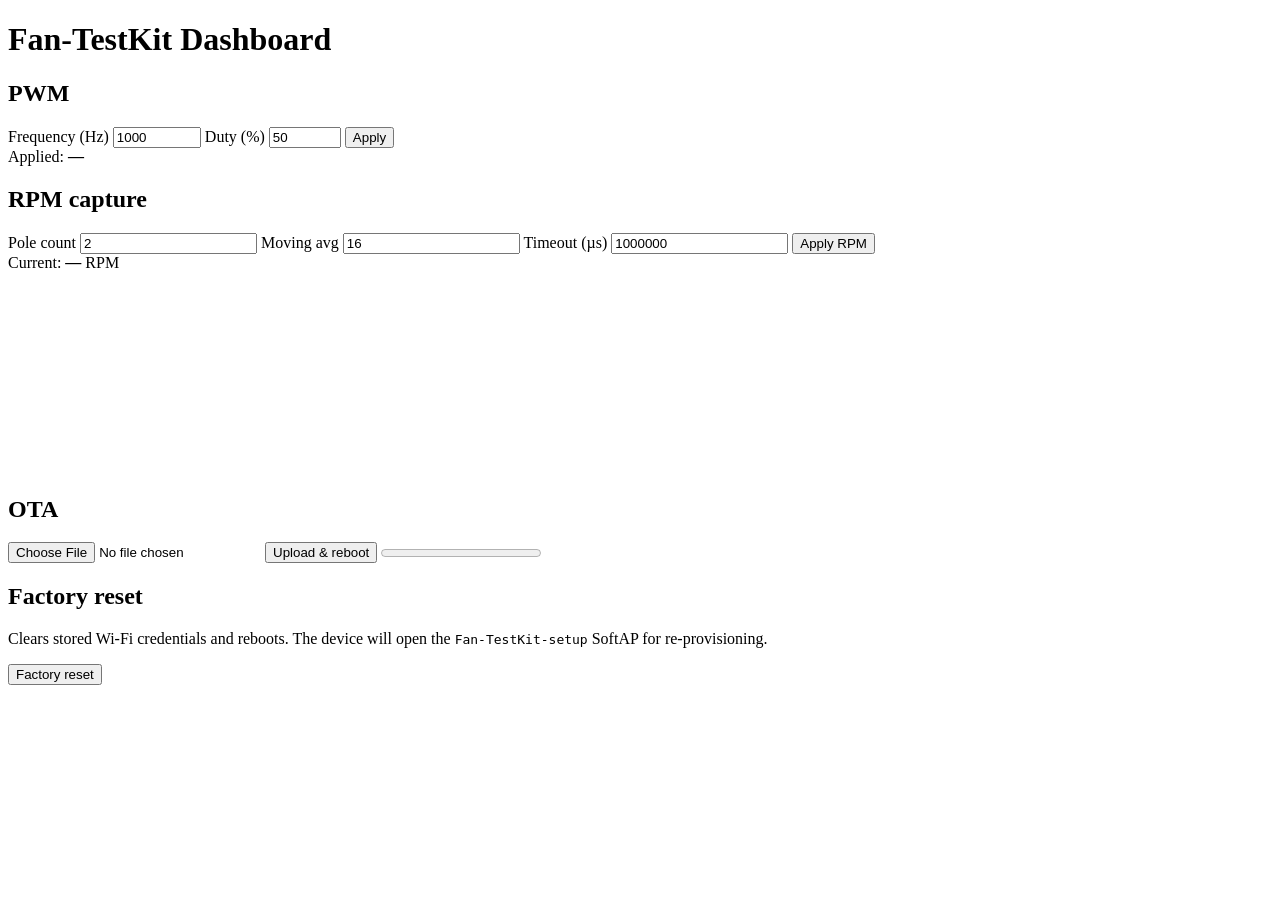
==== components/net_dashboard/web/index.html @ bc7d087b "chore: rename product ESP32-PWM → Fan-TestKit 把整個 product name rebrand 成 Fan-TestKit。影響範圍：  - **Runt" ====
<!doctype html>
<html lang="en">
<head>
  <meta charset="utf-8" />
  <meta name="viewport" content="width=device-width, initial-scale=1" />
  <title>Fan-TestKit Dashboard</title>
  <link rel="stylesheet" href="/app.css" />
</head>
<body>
  <h1>Fan-TestKit Dashboard</h1>

  <section class="panel">
    <h2>PWM</h2>
    <label>Frequency (Hz)
      <input id="freq" type="number" min="5" max="1000000" value="1000" />
    </label>
    <label>Duty (%)
      <input id="duty" type="number" min="0" max="100" step="0.1" value="50" />
    </label>
    <button id="apply">Apply</button>
    <div class="readout">
      <span>Applied: <b id="applied">—</b></span>
    </div>
  </section>

  <section class="panel">
    <h2>RPM capture</h2>
    <label>Pole count <input id="pole" type="number" min="1" value="2" /></label>
    <label>Moving avg <input id="mavg" type="number" min="1" value="16" /></label>
    <label>Timeout (µs) <input id="timeout_us" type="number" min="1000" value="1000000" /></label>
    <button id="apply_rpm">Apply RPM</button>
    <div class="readout">
      <span>Current: <b id="rpm">—</b> RPM</span>
    </div>
    <canvas id="chart" width="600" height="200"></canvas>
  </section>

  <section class="panel">
    <h2>OTA</h2>
    <input id="fwfile" type="file" accept=".bin" />
    <button id="upload">Upload &amp; reboot</button>
    <progress id="otaprog" max="100" value="0"></progress>
  </section>

  <section class="panel">
    <h2>Factory reset</h2>
    <p class="warn">
      Clears stored Wi-Fi credentials and reboots. The device will open the
      <code>Fan-TestKit-setup</code> SoftAP for re-provisioning.
    </p>
    <button id="factory_reset" class="danger">Factory reset</button>
    <span id="factory_reset_status" class="status"></span>
  </section>

  <script src="/app.js"></script>
</body>
</html>
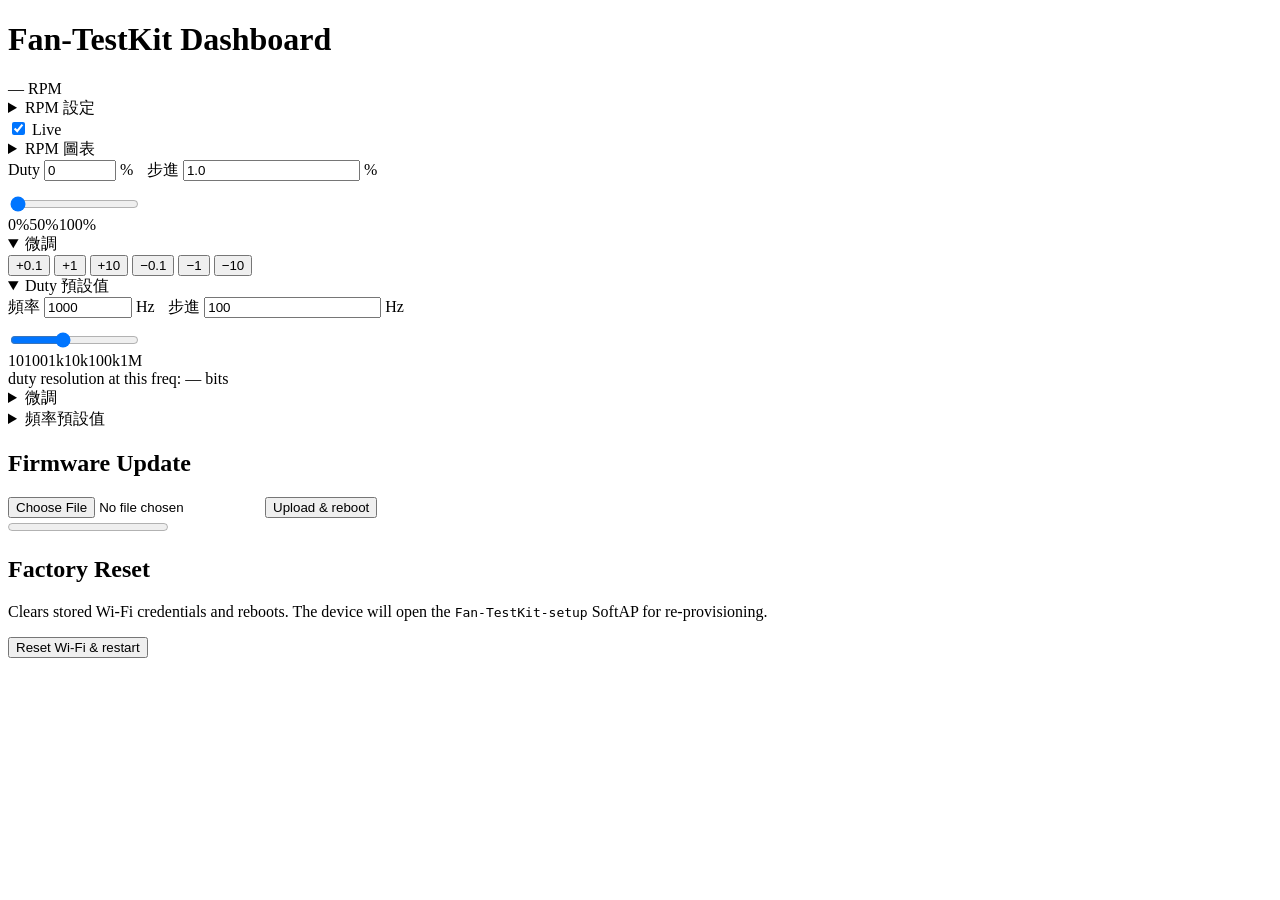
==== commit 8f790a97: "feat(dashboard): rebuild PWM and RPM panels (v3 design) PWM 改成 Duty/Frequency 兩個獨立 panel，各自帶 readout" ====
--- a/components/net_dashboard/web/index.html
+++ b/components/net_dashboard/web/index.html
@@ -9,46 +9,146 @@
 <body>
   <h1>Fan-TestKit Dashboard</h1>
 
+  <!-- ============== RPM panel ============== -->
   <section class="panel">
-    <h2>PWM</h2>
-    <label>Frequency (Hz)
-      <input id="freq" type="number" min="5" max="1000000" value="1000" />
-    </label>
-    <label>Duty (%)
-      <input id="duty" type="number" min="0" max="100" step="0.1" value="50" />
-    </label>
-    <button id="apply">Apply</button>
-    <div class="readout">
-      <span>Applied: <b id="applied">—</b></span>
+    <div class="rpm-header">
+      <span class="big" id="rpm">—</span>
+      <span class="unit">RPM</span>
+      <span class="spacer"></span>
+      <details class="rpm-settings" id="rpm-settings">
+        <summary>RPM 設定</summary>
+        <div class="popover">
+          <div class="field">
+            <span>Pole pairs</span>
+            <input id="pole" type="number" min="1" value="2" />
+            <span>Avg window</span>
+            <input id="mavg" type="number" min="1" value="16" />
+            <span>Timeout (µs)</span>
+            <input id="timeout_us" type="number" min="1000" value="1000000" />
+          </div>
+          <button id="apply_rpm">Apply RPM</button>
+        </div>
+      </details>
+      <label class="live-toggle">
+        <input id="rpm-live" type="checkbox" checked />
+        <span>Live</span>
+      </label>
     </div>
+
+    <details id="rpm-chart-expander">
+      <summary>RPM 圖表</summary>
+      <div class="chart-row">
+        <div class="yaxis-col">
+          <div class="y-label">RPM</div>
+          <div class="y-ticks" id="y-ticks">
+            <span>2000</span>
+            <span>1500</span>
+            <span>1000</span>
+            <span>500</span>
+            <span>0</span>
+          </div>
+        </div>
+        <div class="chart-col">
+          <canvas id="chart"></canvas>
+          <div class="x-ticks" id="x-ticks">
+            <span>−15s</span>
+            <span>−10s</span>
+            <span>−5s</span>
+            <span>now</span>
+          </div>
+          <div class="x-label">time</div>
+        </div>
+      </div>
+    </details>
   </section>
 
-  <section class="panel">
-    <h2>RPM capture</h2>
-    <label>Pole count <input id="pole" type="number" min="1" value="2" /></label>
-    <label>Moving avg <input id="mavg" type="number" min="1" value="16" /></label>
-    <label>Timeout (µs) <input id="timeout_us" type="number" min="1000" value="1000000" /></label>
-    <button id="apply_rpm">Apply RPM</button>
-    <div class="readout">
-      <span>Current: <b id="rpm">—</b> RPM</span>
+  <!-- ============== Duty panel ============== -->
+  <section class="panel pwm-panel" id="duty-panel">
+    <div class="row">
+      <span class="label">Duty</span>
+      <input class="readout-input" id="duty-readout" type="number" step="0.1" min="0" max="100" value="0" />
+      <span class="unit">%</span>
+      <span class="label tight" style="margin-left:0.6em">步進</span>
+      <input class="step" id="duty-step" type="number" step="0.1" min="0.1" value="1.0" />
+      <span class="label tight">%</span>
     </div>
-    <canvas id="chart" width="600" height="200"></canvas>
+    <div class="row" style="margin-top:0.8em">
+      <input id="duty-slider" type="range" min="0" max="100" value="0" step="1" />
+    </div>
+    <div class="ticks"><span>0%</span><span>50%</span><span>100%</span></div>
+
+    <details open>
+      <summary>微調</summary>
+      <div class="grid-finetune" id="duty-finetune">
+        <button class="pos" data-delta="0.1">+0.1</button>
+        <button class="pos" data-delta="1">+1</button>
+        <button class="pos" data-delta="10">+10</button>
+        <button class="neg" data-delta="-0.1">−0.1</button>
+        <button class="neg" data-delta="-1">−1</button>
+        <button class="neg" data-delta="-10">−10</button>
+      </div>
+    </details>
+
+    <details open>
+      <summary>Duty 預設值</summary>
+      <div class="preset-grid" id="duty-presets"></div>
+    </details>
   </section>
 
+  <!-- ============== Frequency panel ============== -->
+  <section class="panel pwm-panel" id="freq-panel">
+    <div class="row">
+      <span class="label">頻率</span>
+      <input class="readout-input" id="freq-readout" type="number" step="1" min="10" max="1000000" value="1000" />
+      <span class="unit">Hz</span>
+      <span class="label tight" style="margin-left:0.6em">步進</span>
+      <input class="step" id="freq-step" type="number" step="1" min="1" value="100" />
+      <span class="label tight">Hz</span>
+    </div>
+    <div class="row" style="margin-top:0.8em">
+      <input id="freq-slider" type="range" min="100" max="600" value="300" step="1" />
+    </div>
+    <div class="ticks">
+      <span>10</span><span>100</span><span>1k</span><span>10k</span><span>100k</span><span>1M</span>
+    </div>
+    <div class="resbits">duty resolution at this freq: <span id="freq-resbits">—</span> bits</div>
+
+    <details>
+      <summary>微調</summary>
+      <div class="grid-finetune" id="freq-finetune">
+        <button class="pos" data-delta="1">+1</button>
+        <button class="pos" data-delta="10">+10</button>
+        <button class="pos" data-delta="100">+100</button>
+        <button class="neg" data-delta="-1">−1</button>
+        <button class="neg" data-delta="-10">−10</button>
+        <button class="neg" data-delta="-100">−100</button>
+      </div>
+    </details>
+
+    <details>
+      <summary>頻率預設值</summary>
+      <div class="preset-grid" id="freq-presets"></div>
+    </details>
+  </section>
+
+  <!-- ============== OTA panel ============== -->
   <section class="panel">
-    <h2>OTA</h2>
-    <input id="fwfile" type="file" accept=".bin" />
-    <button id="upload">Upload &amp; reboot</button>
+    <h2>Firmware Update</h2>
+    <div class="ota-controls">
+      <input id="fwfile" type="file" accept=".bin" />
+      <button id="upload">Upload &amp; reboot</button>
+    </div>
     <progress id="otaprog" max="100" value="0"></progress>
   </section>
 
+  <!-- ============== Factory reset panel ============== -->
   <section class="panel">
-    <h2>Factory reset</h2>
+    <h2>Factory Reset</h2>
     <p class="warn">
       Clears stored Wi-Fi credentials and reboots. The device will open the
       <code>Fan-TestKit-setup</code> SoftAP for re-provisioning.
     </p>
-    <button id="factory_reset" class="danger">Factory reset</button>
+    <button id="factory_reset" class="danger">Reset Wi-Fi &amp; restart</button>
     <span id="factory_reset_status" class="status"></span>
   </section>
 
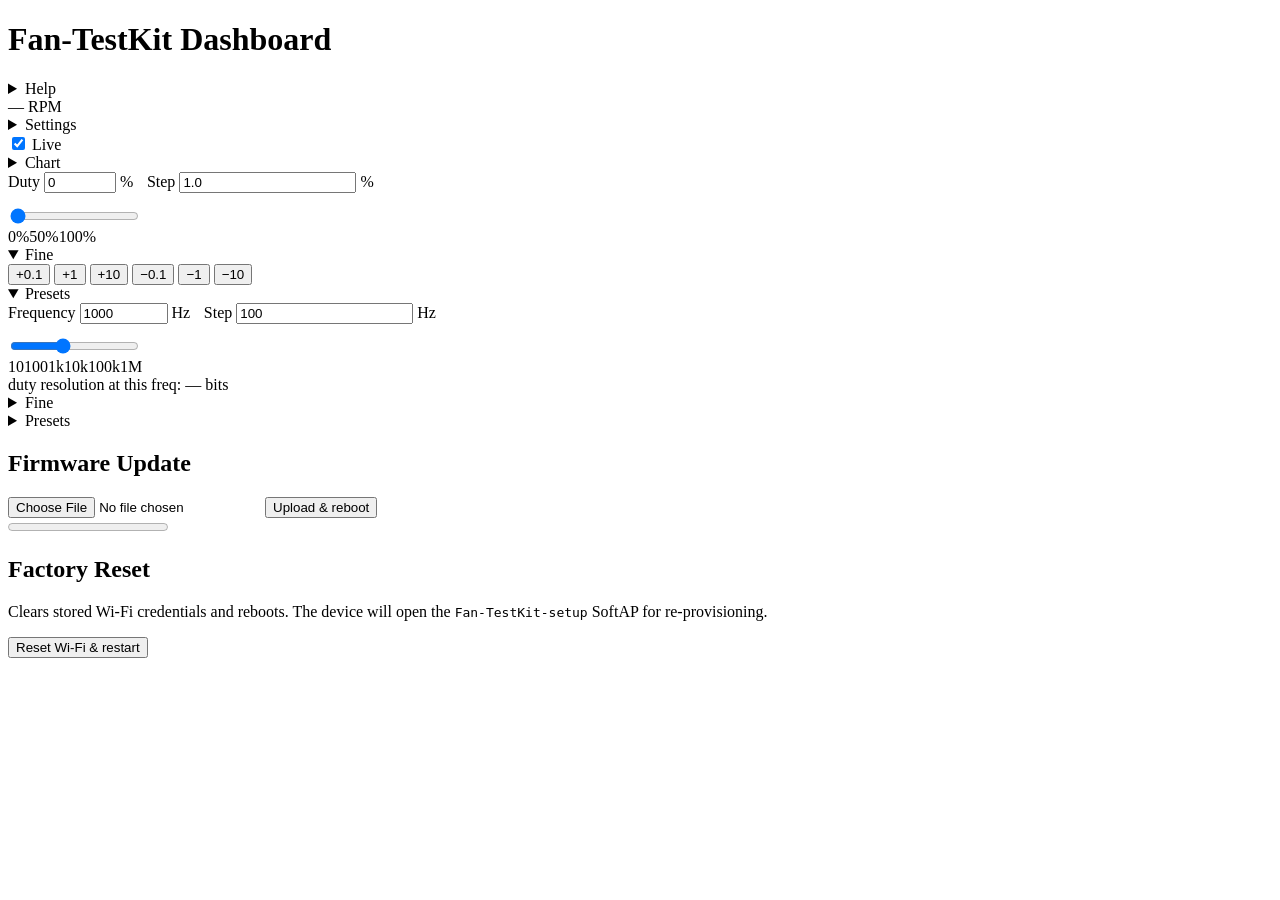
==== commit 31006f8b: "feat(dashboard): add Help block and translate UI labels to English" ====
--- a/components/net_dashboard/web/index.html
+++ b/components/net_dashboard/web/index.html
@@ -9,6 +9,58 @@
 <body>
   <h1>Fan-TestKit Dashboard</h1>
 
+  <!-- ============== Help panel ============== -->
+  <details class="panel help-panel" id="help">
+    <summary>Help</summary>
+
+    <h3>Pin assignments</h3>
+    <ul id="help-pins">
+      <li>PWM output: GPIO<span data-pin="pwm">?</span></li>
+      <li>Change-trigger output: GPIO<span data-pin="trigger">?</span></li>
+      <li>RPM capture input: GPIO<span data-pin="rpm">?</span></li>
+      <li>Status LED (WS2812): GPIO<span data-pin="status_led">?</span></li>
+    </ul>
+
+    <h3>Duty / Frequency</h3>
+    <p>Drives the PWM-output pin. Frequency range
+       <span data-info="freq_min">?</span>&nbsp;Hz to
+       <span data-info="freq_max">?</span>&nbsp;Hz.
+       Duty resolution decreases at high frequencies — the live
+       "duty resolution at this freq" readout shows the current bit count.</p>
+
+    <h3>RPM</h3>
+    <p>Reads tach edges on the RPM-input pin.
+       <em>RPM = edges/sec × 60 / pole pairs.</em></p>
+    <ul>
+      <li><strong>Pole pairs</strong> — divider for edge frequency.</li>
+      <li><strong>Avg window</strong> — sliding-average sample count to smooth jitter.</li>
+      <li><strong>Timeout (µs)</strong> — if no edge arrives within this window, RPM falls to 0.</li>
+      <li><strong>Live</strong> toggle pauses the readout and chart without stopping the device.</li>
+    </ul>
+
+    <h3>Firmware Update</h3>
+    <p>Pick a <code>.bin</code> and click Upload. The device flashes to the
+       inactive OTA slot and reboots into it.</p>
+
+    <h3>Factory Reset</h3>
+    <p>Clears stored Wi-Fi credentials and reboots. Same effect as holding
+       the BOOT button for ≥ 3 seconds.</p>
+    <details class="dev-notes">
+      <summary>Developer notes</summary>
+      <p>The same reset is also reachable via USB HID report
+         <code>0x03</code> with magic byte <code>0xA5</code>, or USB CDC op
+         <code>0x20</code> with magic byte <code>0xA5</code>. All four
+         entry points land on <code>net_dashboard_factory_reset()</code>.</p>
+    </details>
+
+    <h3>Wi-Fi setup fallback</h3>
+    <p>If credentials are missing or wrong, the device opens an open SoftAP
+       named <code>Fan-TestKit-setup</code>. Connect from a phone — the
+       captive-portal page lets you enter SSID/password. After success the
+       dashboard is reachable at <code>fan-testkit.local</code> or the
+       assigned IP.</p>
+  </details>
+
   <!-- ============== RPM panel ============== -->
   <section class="panel">
     <div class="rpm-header">
@@ -16,7 +68,7 @@
       <span class="unit">RPM</span>
       <span class="spacer"></span>
       <details class="rpm-settings" id="rpm-settings">
-        <summary>RPM 設定</summary>
+        <summary>Settings</summary>
         <div class="popover">
           <div class="field">
             <span>Pole pairs</span>
@@ -36,7 +88,7 @@
     </div>
 
     <details id="rpm-chart-expander">
-      <summary>RPM 圖表</summary>
+      <summary>Chart</summary>
       <div class="chart-row">
         <div class="yaxis-col">
           <div class="y-label">RPM</div>
@@ -68,7 +120,7 @@
       <span class="label">Duty</span>
       <input class="readout-input" id="duty-readout" type="number" step="0.1" min="0" max="100" value="0" />
       <span class="unit">%</span>
-      <span class="label tight" style="margin-left:0.6em">步進</span>
+      <span class="label tight" style="margin-left:0.6em">Step</span>
       <input class="step" id="duty-step" type="number" step="0.1" min="0.1" value="1.0" />
       <span class="label tight">%</span>
     </div>
@@ -78,7 +130,7 @@
     <div class="ticks"><span>0%</span><span>50%</span><span>100%</span></div>
 
     <details open>
-      <summary>微調</summary>
+      <summary>Fine</summary>
       <div class="grid-finetune" id="duty-finetune">
         <button class="pos" data-delta="0.1">+0.1</button>
         <button class="pos" data-delta="1">+1</button>
@@ -90,7 +142,7 @@
     </details>
 
     <details open>
-      <summary>Duty 預設值</summary>
+      <summary>Presets</summary>
       <div class="preset-grid" id="duty-presets"></div>
     </details>
   </section>
@@ -98,10 +150,10 @@
   <!-- ============== Frequency panel ============== -->
   <section class="panel pwm-panel" id="freq-panel">
     <div class="row">
-      <span class="label">頻率</span>
+      <span class="label">Frequency</span>
       <input class="readout-input" id="freq-readout" type="number" step="1" min="10" max="1000000" value="1000" />
       <span class="unit">Hz</span>
-      <span class="label tight" style="margin-left:0.6em">步進</span>
+      <span class="label tight" style="margin-left:0.6em">Step</span>
       <input class="step" id="freq-step" type="number" step="1" min="1" value="100" />
       <span class="label tight">Hz</span>
     </div>
@@ -114,7 +166,7 @@
     <div class="resbits">duty resolution at this freq: <span id="freq-resbits">—</span> bits</div>
 
     <details>
-      <summary>微調</summary>
+      <summary>Fine</summary>
       <div class="grid-finetune" id="freq-finetune">
         <button class="pos" data-delta="1">+1</button>
         <button class="pos" data-delta="10">+10</button>
@@ -126,7 +178,7 @@
     </details>
 
     <details>
-      <summary>頻率預設值</summary>
+      <summary>Presets</summary>
       <div class="preset-grid" id="freq-presets"></div>
     </details>
   </section>
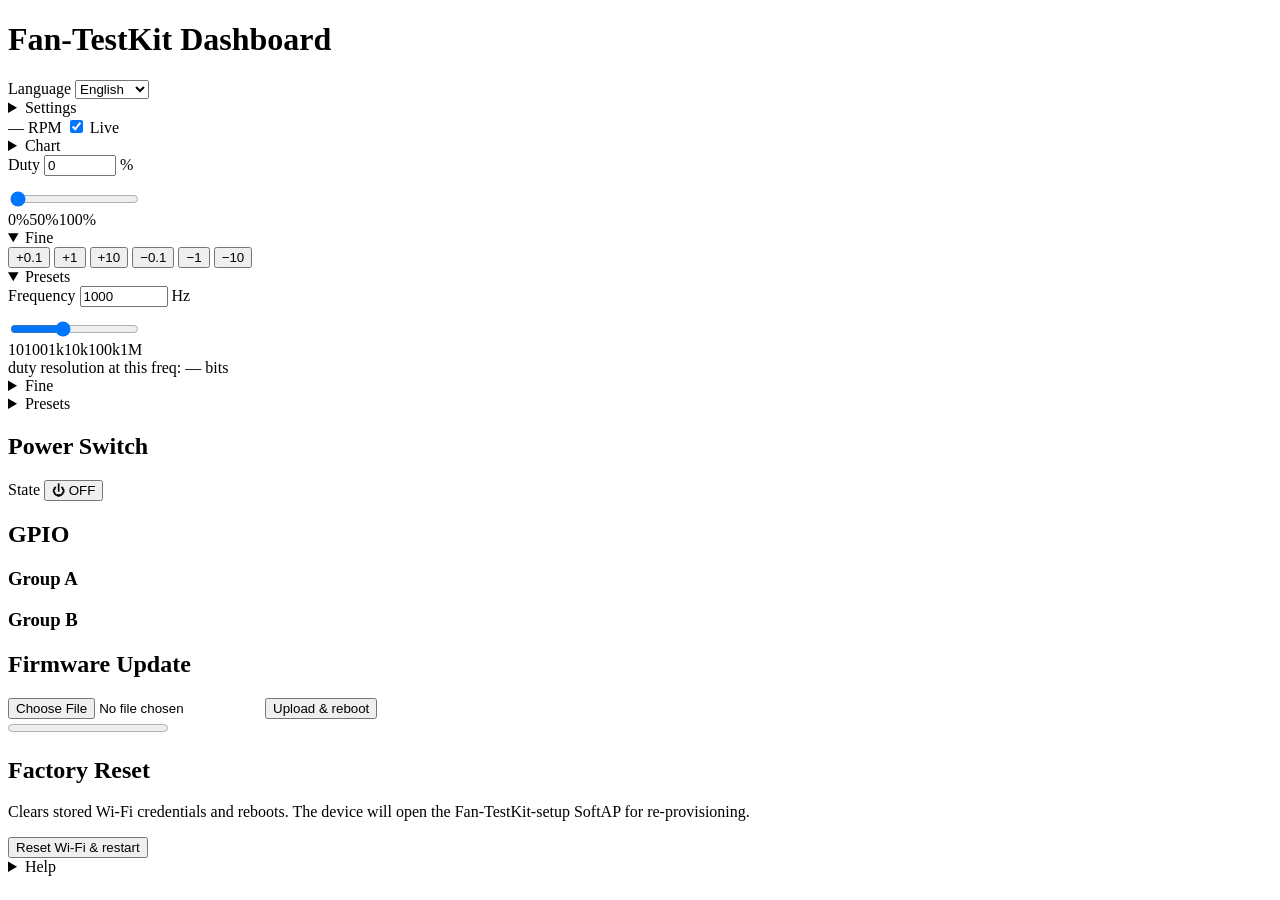
==== commit f038e9a8: "feat(dashboard): power + GPIO panel skeletons + settings pulse-width row Two new panels between Freq" ====
--- a/components/net_dashboard/web/index.html
+++ b/components/net_dashboard/web/index.html
@@ -7,58 +7,65 @@
   <link rel="stylesheet" href="/app.css" />
 </head>
 <body>
-  <h1>Fan-TestKit Dashboard</h1>
-
-  <!-- ============== Help panel ============== -->
-  <details class="panel help-panel" id="help">
-    <summary>Help</summary>
-
-    <h3>Pin assignments</h3>
-    <ul id="help-pins">
-      <li>PWM output: GPIO<span data-pin="pwm">?</span></li>
-      <li>Change-trigger output: GPIO<span data-pin="trigger">?</span></li>
-      <li>RPM capture input: GPIO<span data-pin="rpm">?</span></li>
-      <li>Status LED (WS2812): GPIO<span data-pin="status_led">?</span></li>
-    </ul>
-
-    <h3>Duty / Frequency</h3>
-    <p>Drives the PWM-output pin. Frequency range
-       <span data-info="freq_min">?</span>&nbsp;Hz to
-       <span data-info="freq_max">?</span>&nbsp;Hz.
-       Duty resolution decreases at high frequencies — the live
-       "duty resolution at this freq" readout shows the current bit count.</p>
-
-    <h3>RPM</h3>
-    <p>Reads tach edges on the RPM-input pin.
-       <em>RPM = edges/sec × 60 / pole pairs.</em></p>
-    <ul>
-      <li><strong>Pole pairs</strong> — divider for edge frequency.</li>
-      <li><strong>Avg window</strong> — sliding-average sample count to smooth jitter.</li>
-      <li><strong>Timeout (µs)</strong> — if no edge arrives within this window, RPM falls to 0.</li>
-      <li><strong>Live</strong> toggle pauses the readout and chart without stopping the device.</li>
-    </ul>
-
-    <h3>Firmware Update</h3>
-    <p>Pick a <code>.bin</code> and click Upload. The device flashes to the
-       inactive OTA slot and reboots into it.</p>
-
-    <h3>Factory Reset</h3>
-    <p>Clears stored Wi-Fi credentials and reboots. Same effect as holding
-       the BOOT button for ≥ 3 seconds.</p>
-    <details class="dev-notes">
-      <summary>Developer notes</summary>
-      <p>The same reset is also reachable via USB HID report
-         <code>0x03</code> with magic byte <code>0xA5</code>, or USB CDC op
-         <code>0x20</code> with magic byte <code>0xA5</code>. All four
-         entry points land on <code>net_dashboard_factory_reset()</code>.</p>
-    </details>
-
-    <h3>Wi-Fi setup fallback</h3>
-    <p>If credentials are missing or wrong, the device opens an open SoftAP
-       named <code>Fan-TestKit-setup</code>. Connect from a phone — the
-       captive-portal page lets you enter SSID/password. After success the
-       dashboard is reachable at <code>fan-testkit.local</code> or the
-       assigned IP.</p>
+  <div class="topbar">
+    <h1 data-i18n="app_title">Fan-TestKit Dashboard</h1>
+    <label class="lang-switch">
+      <span class="visually-hidden" data-i18n="language">Language</span>
+      <select id="lang-select">
+        <option value="en">English</option>
+        <option value="zh-Hant">繁體中文</option>
+        <option value="zh-Hans">简体中文</option>
+      </select>
+    </label>
+  </div>
+
+  <!-- ============== Settings panel (RPM tunables + slider step sizes) ============== -->
+  <details class="panel settings-panel" id="settings">
+    <summary data-i18n="settings">Settings</summary>
+
+    <div class="settings-section">
+      <h3 data-i18n="rpm">RPM</h3>
+      <div class="settings-grid">
+        <label for="pole" data-i18n="pole_count">Pole count</label>
+        <select id="pole">
+          <option value="2">2</option>
+          <option value="4">4</option>
+          <option value="6">6</option>
+          <option value="8">8</option>
+          <option value="10">10</option>
+          <option value="12">12</option>
+          <option value="14">14</option>
+        </select>
+
+        <label for="mavg" data-i18n="avg_window">Avg window</label>
+        <input id="mavg" type="number" min="1" value="1" />
+
+        <label for="timeout_us" data-i18n="timeout_us">Timeout (µs)</label>
+        <input id="timeout_us" type="number" min="1000" value="1000000" />
+      </div>
+      <button id="apply_rpm" class="btn-primary" data-i18n="apply_rpm">Apply RPM</button>
+    </div>
+
+    <div class="settings-section">
+      <h3 data-i18n="step_sizes">Step sizes</h3>
+      <div class="settings-grid">
+        <label for="duty-step" data-i18n="duty_step">Duty step (%)</label>
+        <input id="duty-step" type="number" step="0.1" min="0.1" value="1.0" />
+
+        <label for="freq-step" data-i18n="freq_step">Frequency step (Hz)</label>
+        <input id="freq-step" type="number" step="1" min="1" value="10" />
+      </div>
+      <p class="settings-hint" data-i18n="step_hint">Step sizes apply immediately to the slider step on the Duty / Frequency panels.</p>
+    </div>
+
+    <div class="settings-section">
+      <h3 data-i18n="gpio_output">GPIO output</h3>
+      <div class="settings-grid">
+        <label for="pulse-width-ms" data-i18n="pulse_width_label">Pulse width (ms)</label>
+        <input id="pulse-width-ms" type="number" min="1" max="10000" value="100" />
+      </div>
+      <button id="apply_pulse_width" class="btn-primary" data-i18n="apply_pulse_width">Apply</button>
+    </div>
   </details>
 
   <!-- ============== RPM panel ============== -->
@@ -67,28 +74,14 @@
       <span class="big" id="rpm">—</span>
       <span class="unit">RPM</span>
       <span class="spacer"></span>
-      <details class="rpm-settings" id="rpm-settings">
-        <summary>Settings</summary>
-        <div class="popover">
-          <div class="field">
-            <span>Pole pairs</span>
-            <input id="pole" type="number" min="1" value="2" />
-            <span>Avg window</span>
-            <input id="mavg" type="number" min="1" value="16" />
-            <span>Timeout (µs)</span>
-            <input id="timeout_us" type="number" min="1000" value="1000000" />
-          </div>
-          <button id="apply_rpm">Apply RPM</button>
-        </div>
-      </details>
       <label class="live-toggle">
         <input id="rpm-live" type="checkbox" checked />
-        <span>Live</span>
+        <span data-i18n="live">Live</span>
       </label>
     </div>
 
     <details id="rpm-chart-expander">
-      <summary>Chart</summary>
+      <summary data-i18n="chart">Chart</summary>
       <div class="chart-row">
         <div class="yaxis-col">
           <div class="y-label">RPM</div>
@@ -108,7 +101,7 @@
             <span>−5s</span>
             <span>now</span>
           </div>
-          <div class="x-label">time</div>
+          <div class="x-label" data-i18n="time">time</div>
         </div>
       </div>
     </details>
@@ -117,12 +110,9 @@
   <!-- ============== Duty panel ============== -->
   <section class="panel pwm-panel" id="duty-panel">
     <div class="row">
-      <span class="label">Duty</span>
+      <span class="label" data-i18n="duty">Duty</span>
       <input class="readout-input" id="duty-readout" type="number" step="0.1" min="0" max="100" value="0" />
       <span class="unit">%</span>
-      <span class="label tight" style="margin-left:0.6em">Step</span>
-      <input class="step" id="duty-step" type="number" step="0.1" min="0.1" value="1.0" />
-      <span class="label tight">%</span>
     </div>
     <div class="row" style="margin-top:0.8em">
       <input id="duty-slider" type="range" min="0" max="100" value="0" step="1" />
@@ -130,7 +120,7 @@
     <div class="ticks"><span>0%</span><span>50%</span><span>100%</span></div>
 
     <details open>
-      <summary>Fine</summary>
+      <summary data-i18n="fine">Fine</summary>
       <div class="grid-finetune" id="duty-finetune">
         <button class="pos" data-delta="0.1">+0.1</button>
         <button class="pos" data-delta="1">+1</button>
@@ -142,7 +132,7 @@
     </details>
 
     <details open>
-      <summary>Presets</summary>
+      <summary data-i18n="presets">Presets</summary>
       <div class="preset-grid" id="duty-presets"></div>
     </details>
   </section>
@@ -150,12 +140,9 @@
   <!-- ============== Frequency panel ============== -->
   <section class="panel pwm-panel" id="freq-panel">
     <div class="row">
-      <span class="label">Frequency</span>
+      <span class="label" data-i18n="frequency">Frequency</span>
       <input class="readout-input" id="freq-readout" type="number" step="1" min="10" max="1000000" value="1000" />
       <span class="unit">Hz</span>
-      <span class="label tight" style="margin-left:0.6em">Step</span>
-      <input class="step" id="freq-step" type="number" step="1" min="1" value="100" />
-      <span class="label tight">Hz</span>
     </div>
     <div class="row" style="margin-top:0.8em">
       <input id="freq-slider" type="range" min="100" max="600" value="300" step="1" />
@@ -163,10 +150,10 @@
     <div class="ticks">
       <span>10</span><span>100</span><span>1k</span><span>10k</span><span>100k</span><span>1M</span>
     </div>
-    <div class="resbits">duty resolution at this freq: <span id="freq-resbits">—</span> bits</div>
+    <div class="resbits"><span data-i18n="duty_res_label">duty resolution at this freq:</span> <span id="freq-resbits">—</span> <span data-i18n="bits">bits</span></div>
 
     <details>
-      <summary>Fine</summary>
+      <summary data-i18n="fine">Fine</summary>
       <div class="grid-finetune" id="freq-finetune">
         <button class="pos" data-delta="1">+1</button>
         <button class="pos" data-delta="10">+10</button>
@@ -178,31 +165,112 @@
     </details>
 
     <details>
-      <summary>Presets</summary>
+      <summary data-i18n="presets">Presets</summary>
       <div class="preset-grid" id="freq-presets"></div>
     </details>
+  </section>
+
+  <!-- ============== Power switch panel ============== -->
+  <section class="panel power-panel">
+    <h2 data-i18n="power_switch">Power Switch</h2>
+    <div class="row">
+      <span class="label" data-i18n="power_state">State</span>
+      <button id="power_btn" class="big-toggle" type="button" data-on="0">
+        <span class="ico">⏻</span>
+        <span class="txt" data-i18n="power_off">OFF</span>
+      </button>
+    </div>
+  </section>
+
+  <!-- ============== GPIO panel ============== -->
+  <section class="panel gpio-panel">
+    <h2 data-i18n="gpio">GPIO</h2>
+
+    <div class="gpio-group">
+      <h3 data-i18n="group_a">Group A</h3>
+      <div class="gpio-rows" id="gpio-group-a"></div>
+    </div>
+
+    <div class="gpio-group">
+      <h3 data-i18n="group_b">Group B</h3>
+      <div class="gpio-rows" id="gpio-group-b"></div>
+    </div>
   </section>
 
   <!-- ============== OTA panel ============== -->
   <section class="panel">
-    <h2>Firmware Update</h2>
+    <h2 data-i18n="firmware_update">Firmware Update</h2>
     <div class="ota-controls">
       <input id="fwfile" type="file" accept=".bin" />
-      <button id="upload">Upload &amp; reboot</button>
+      <button id="upload" class="btn-primary" data-i18n="upload_reboot">Upload &amp; reboot</button>
     </div>
     <progress id="otaprog" max="100" value="0"></progress>
   </section>
 
   <!-- ============== Factory reset panel ============== -->
   <section class="panel">
-    <h2>Factory Reset</h2>
-    <p class="warn">
+    <h2 data-i18n="factory_reset">Factory Reset</h2>
+    <p class="warn" data-i18n="factory_reset_warn">
       Clears stored Wi-Fi credentials and reboots. The device will open the
-      <code>Fan-TestKit-setup</code> SoftAP for re-provisioning.
+      Fan-TestKit-setup SoftAP for re-provisioning.
     </p>
-    <button id="factory_reset" class="danger">Reset Wi-Fi &amp; restart</button>
+    <button id="factory_reset" class="danger" data-i18n="reset_wifi_btn">Reset Wi-Fi &amp; restart</button>
     <span id="factory_reset_status" class="status"></span>
   </section>
+
+  <!-- ============== Help panel (bottom — reference material) ============== -->
+  <details class="panel help-panel" id="help">
+    <summary data-i18n="help">Help</summary>
+
+    <h3 data-i18n="help_pins_h">Pin assignments</h3>
+    <ul id="help-pins">
+      <li><span data-i18n="help_pin_pwm">PWM output:</span> GPIO<span data-pin="pwm">?</span></li>
+      <li><span data-i18n="help_pin_trigger">Change-trigger output:</span> GPIO<span data-pin="trigger">?</span></li>
+      <li><span data-i18n="help_pin_rpm">RPM capture input:</span> GPIO<span data-pin="rpm">?</span></li>
+      <li><span data-i18n="help_pin_led">Status LED (WS2812):</span> GPIO<span data-pin="status_led">?</span></li>
+      <li><span data-i18n="help_pin_power">Power-switch:</span> GPIO<span data-pin="power_switch">?</span></li>
+      <li><span data-i18n="help_pin_group_a">GPIO Group A:</span> <span data-pin-list="group_a">?</span></li>
+      <li><span data-i18n="help_pin_group_b">GPIO Group B:</span> <span data-pin-list="group_b">?</span></li>
+    </ul>
+
+    <h3 data-i18n="help_pwm_h">Duty / Frequency</h3>
+    <p data-i18n="help_pwm_p" data-i18n-html>
+       Drives the PWM-output pin. Frequency range
+       <span data-info="freq_min">?</span>&nbsp;Hz to
+       <span data-info="freq_max">?</span>&nbsp;Hz.
+       Duty resolution decreases at high frequencies — the live
+       "duty resolution at this freq" readout shows the current bit count.</p>
+
+    <h3 data-i18n="help_rpm_h">RPM</h3>
+    <p data-i18n="help_rpm_p">Reads tach edges on the RPM-input pin.
+       <em>RPM = edges/sec × 60 × 2 / pole count.</em>
+       RPM tunables and slider step sizes live in the Settings panel.</p>
+
+    <h3 data-i18n="help_ota_h">Firmware Update</h3>
+    <p data-i18n="help_ota_p">Pick a <code>.bin</code> and click Upload. The device flashes to the
+       inactive OTA slot and reboots into it.</p>
+
+    <h3 data-i18n="help_reset_h">Factory Reset</h3>
+    <p data-i18n="help_reset_p">Clears stored Wi-Fi credentials and reboots. Same effect as holding
+       the BOOT button for ≥ 3 seconds.</p>
+    <details class="dev-notes">
+      <summary data-i18n="help_dev_notes">Developer notes</summary>
+      <p data-i18n="help_dev_notes_p">The same reset is also reachable via USB HID report
+         <code>0x03</code> with magic byte <code>0xA5</code>, or USB CDC op
+         <code>0x20</code> with magic byte <code>0xA5</code>. All four
+         entry points land on <code>net_dashboard_factory_reset()</code>.</p>
+    </details>
+
+    <h3 data-i18n="help_gpio_h">GPIO &amp; Power</h3>
+    <p data-i18n="help_gpio_p">Group A defaults to input (pull-down) and Group B defaults to output (low). Each pin can be flipped between input and output at runtime; outputs support level toggle and a one-shot pulse of configurable width. Power switch toggles a GPIO whose polarity (active-high / active-low) is set at build time via Kconfig.</p>
+
+    <h3 data-i18n="help_wifi_h">Wi-Fi setup fallback</h3>
+    <p data-i18n="help_wifi_p">If credentials are missing or wrong, the device opens an open SoftAP
+       named <code>Fan-TestKit-setup</code>. Connect from a phone — the
+       captive-portal page lets you enter SSID/password. After success the
+       dashboard is reachable at <code>fan-testkit.local</code> or the
+       assigned IP.</p>
+  </details>
 
   <script src="/app.js"></script>
 </body>
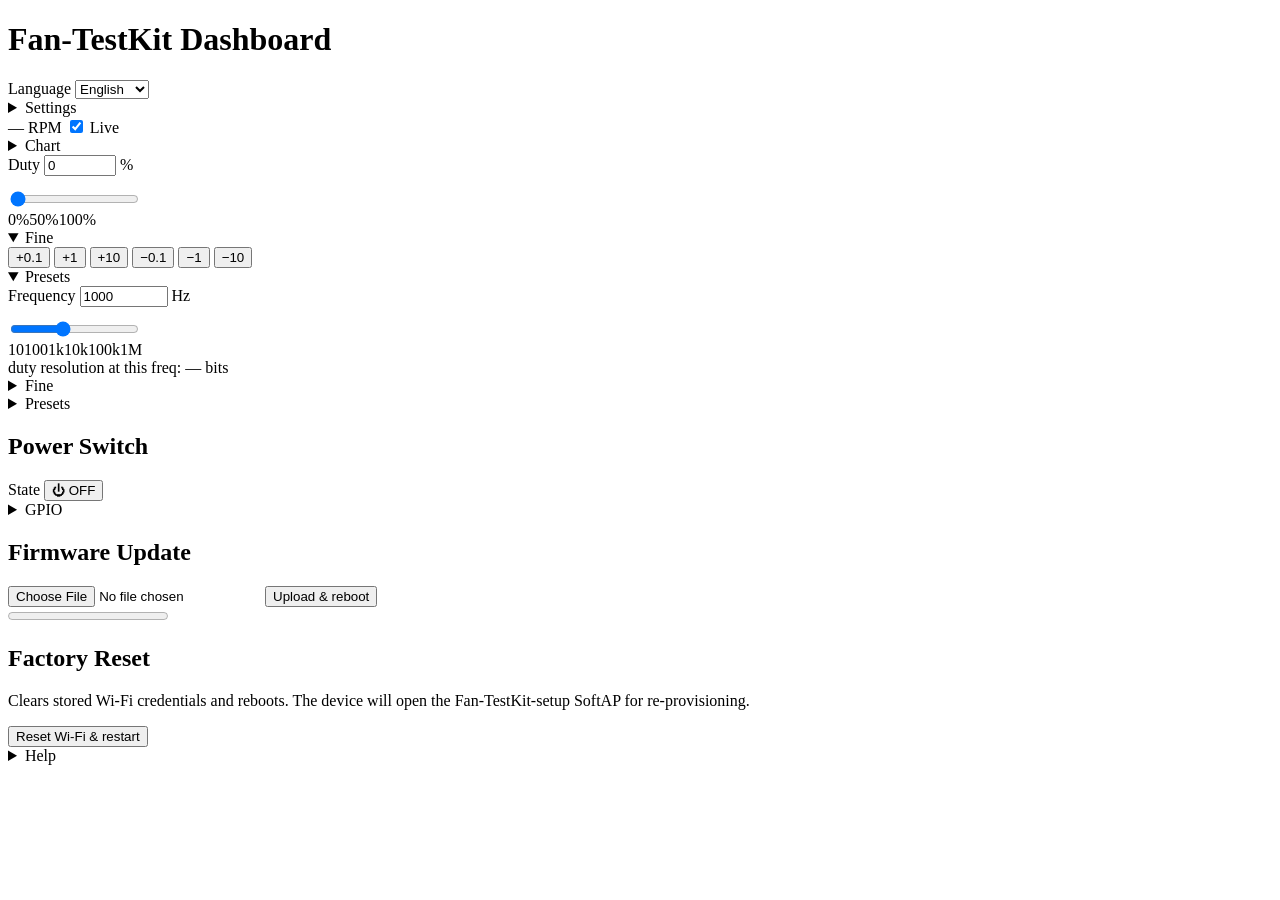
==== commit fbaefc00: "feat(dashboard): show GPIO Group B (outputs) above Group A (inputs) User-facing reorder: outputs are" ====
--- a/components/net_dashboard/web/index.html
+++ b/components/net_dashboard/web/index.html
@@ -183,19 +183,19 @@
   </section>
 
   <!-- ============== GPIO panel ============== -->
-  <section class="panel gpio-panel">
-    <h2 data-i18n="gpio">GPIO</h2>
+  <details class="panel gpio-panel" id="gpio">
+    <summary data-i18n="gpio">GPIO</summary>
+
+    <div class="gpio-group">
+      <h3 data-i18n="group_b">Group B</h3>
+      <div class="gpio-rows" id="gpio-group-b"></div>
+    </div>
 
     <div class="gpio-group">
       <h3 data-i18n="group_a">Group A</h3>
       <div class="gpio-rows" id="gpio-group-a"></div>
     </div>
-
-    <div class="gpio-group">
-      <h3 data-i18n="group_b">Group B</h3>
-      <div class="gpio-rows" id="gpio-group-b"></div>
-    </div>
-  </section>
+  </details>
 
   <!-- ============== OTA panel ============== -->
   <section class="panel">
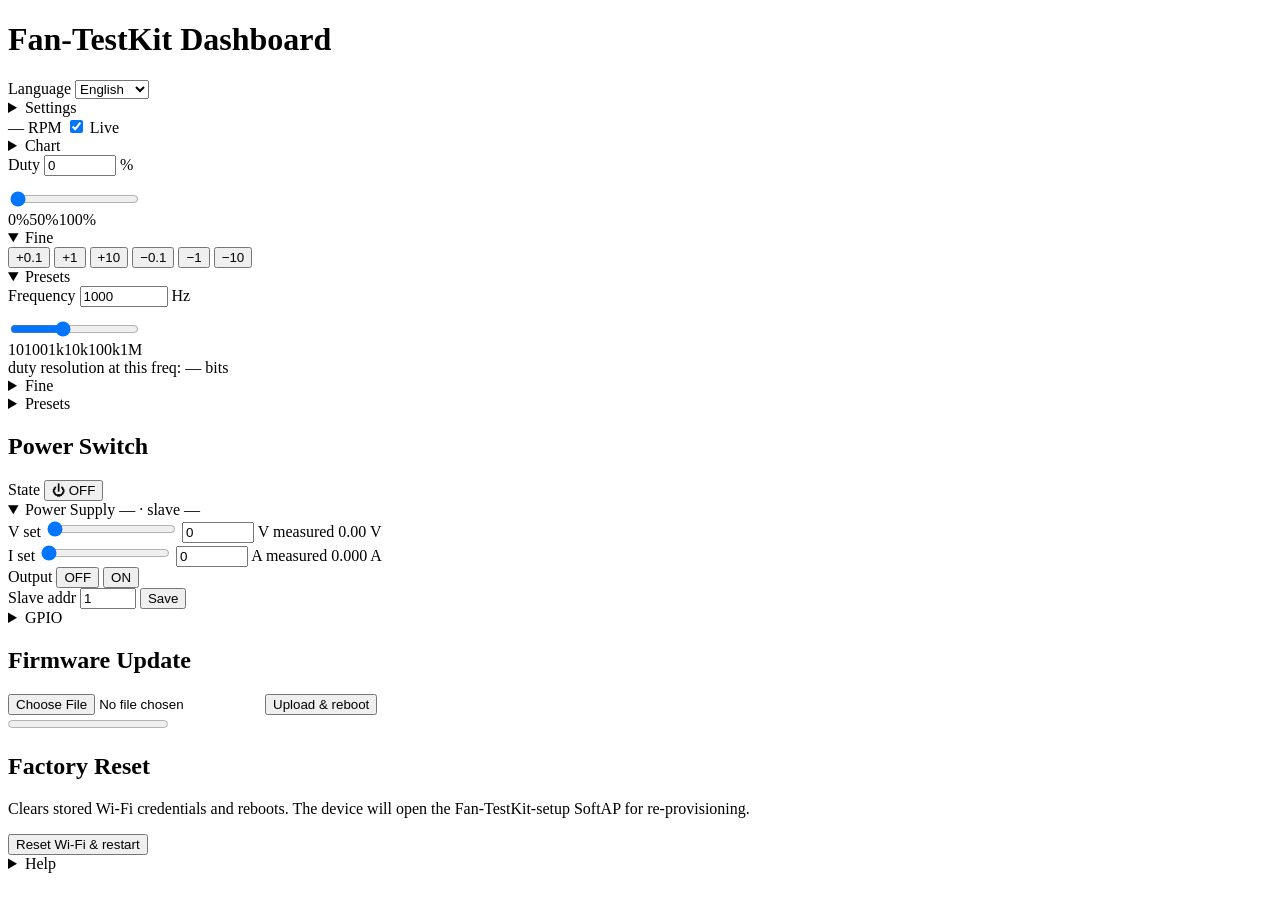
==== commit c3aabc01: "feat(dashboard): power supply panel skeleton (HTML) Co-Authored-By: Claude Sonnet 4.6 <noreply@anthr" ====
--- a/components/net_dashboard/web/index.html
+++ b/components/net_dashboard/web/index.html
@@ -182,6 +182,52 @@
     </div>
   </section>
 
+
+  <!-- ============== Power Supply panel ============== -->
+  <details id="psu-panel" class="panel psu-panel" open>
+    <summary>
+      <span data-i18n="psu_title">Power Supply</span>
+      <span class="psu-meta">
+        <span id="psu-model">—</span>
+        <span> · slave </span>
+        <span id="psu-slave">—</span>
+      </span>
+      <span id="psu-link" class="psu-link" data-state="down" title="link"></span>
+    </summary>
+    <div class="psu-body">
+      <div class="psu-row">
+        <label data-i18n="psu_v_set">V set</label>
+        <input type="range"  id="psu-v-slider" min="0" max="60"   step="0.01"  value="0" />
+        <input type="number" id="psu-v-input"  min="0" max="60"   step="0.01"  value="0" />
+        <span class="psu-unit">V</span>
+        <span class="psu-meas">
+          <span data-i18n="psu_measured">measured</span>
+          <span id="psu-v-out">0.00</span> V
+        </span>
+      </div>
+      <div class="psu-row">
+        <label data-i18n="psu_i_set">I set</label>
+        <input type="range"  id="psu-i-slider" min="0" max="6"    step="0.001" value="0" />
+        <input type="number" id="psu-i-input"  min="0" max="6"    step="0.001" value="0" />
+        <span class="psu-unit">A</span>
+        <span class="psu-meas">
+          <span data-i18n="psu_measured">measured</span>
+          <span id="psu-i-out">0.000</span> A
+        </span>
+      </div>
+      <div class="psu-row">
+        <label data-i18n="psu_output">Output</label>
+        <button id="psu-out-off" class="psu-btn" data-i18n="psu_off">OFF</button>
+        <button id="psu-out-on"  class="psu-btn" data-i18n="psu_on">ON</button>
+      </div>
+      <div class="psu-row psu-settings">
+        <label data-i18n="psu_slave_lbl">Slave addr</label>
+        <input type="number" id="psu-slave-input" min="1" max="247" value="1" />
+        <button id="psu-slave-save" data-i18n="psu_save">Save</button>
+      </div>
+    </div>
+  </details>
+
   <!-- ============== GPIO panel ============== -->
   <details class="panel gpio-panel" id="gpio">
     <summary data-i18n="gpio">GPIO</summary>
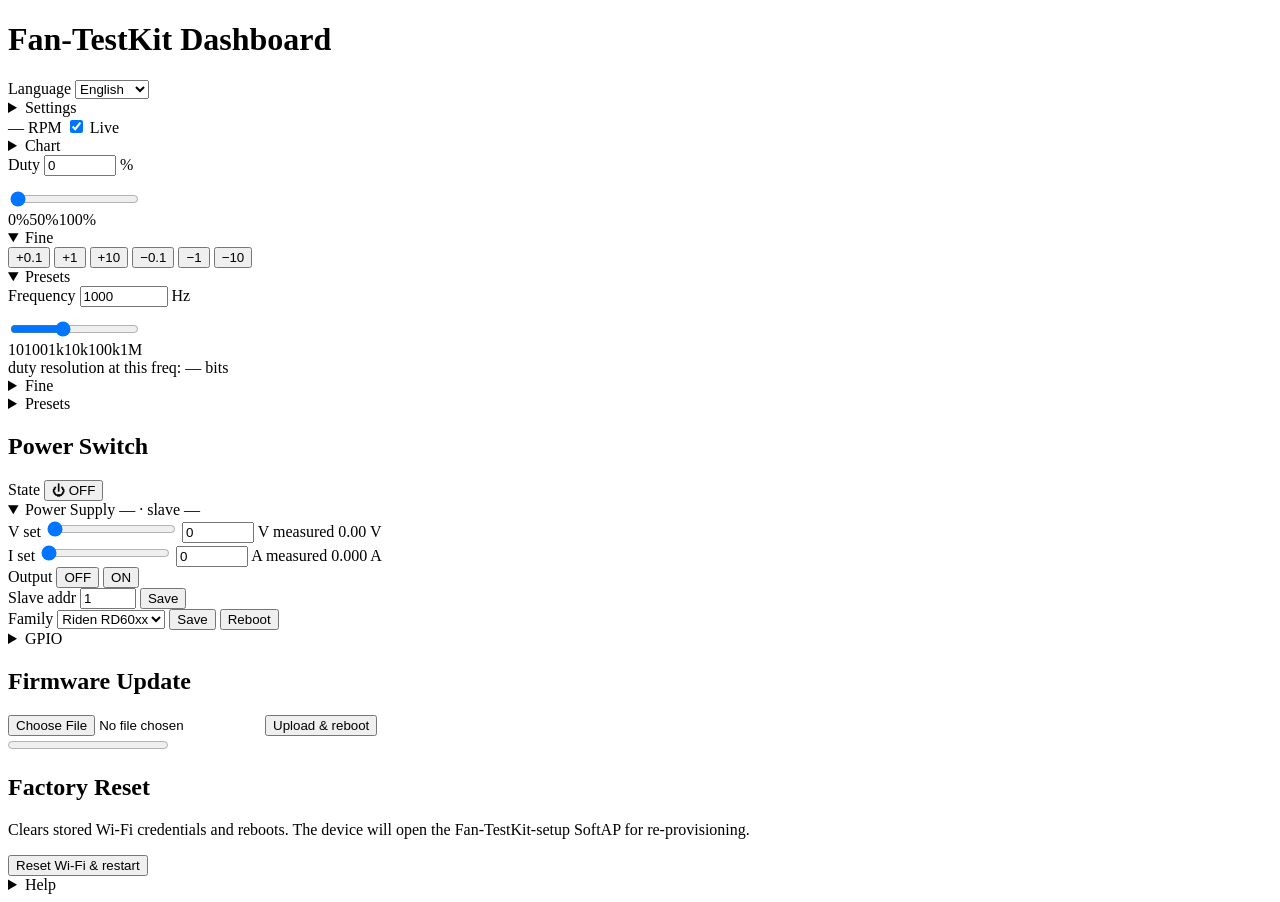
==== commit 36abc35b: "feat(dashboard): PSU family dropdown + reboot button 新增 PSU panel 的 family selector 跟 reboot button " ====
--- a/components/net_dashboard/web/index.html
+++ b/components/net_dashboard/web/index.html
@@ -222,8 +222,19 @@
       </div>
       <div class="psu-row psu-settings">
         <label data-i18n="psu_slave_lbl">Slave addr</label>
-        <input type="number" id="psu-slave-input" min="1" max="247" value="1" />
+        <input type="number" id="psu-slave-input" min="1" max="255" value="1" />
         <button id="psu-slave-save" data-i18n="psu_save">Save</button>
+      </div>
+      <div class="psu-row psu-settings">
+        <label data-i18n="psu_family_lbl">Family</label>
+        <select id="psu-family-select">
+          <option value="riden">Riden RD60xx</option>
+          <option value="xy_sk120">XY-SK120</option>
+          <option value="wz5005">WZ5005</option>
+        </select>
+        <button id="psu-family-save" data-i18n="psu_save">Save</button>
+        <button id="psu-reboot" class="psu-btn" data-i18n="psu_reboot">Reboot</button>
+        <span id="psu-family-pending" class="psu-pending" hidden></span>
       </div>
     </div>
   </details>
